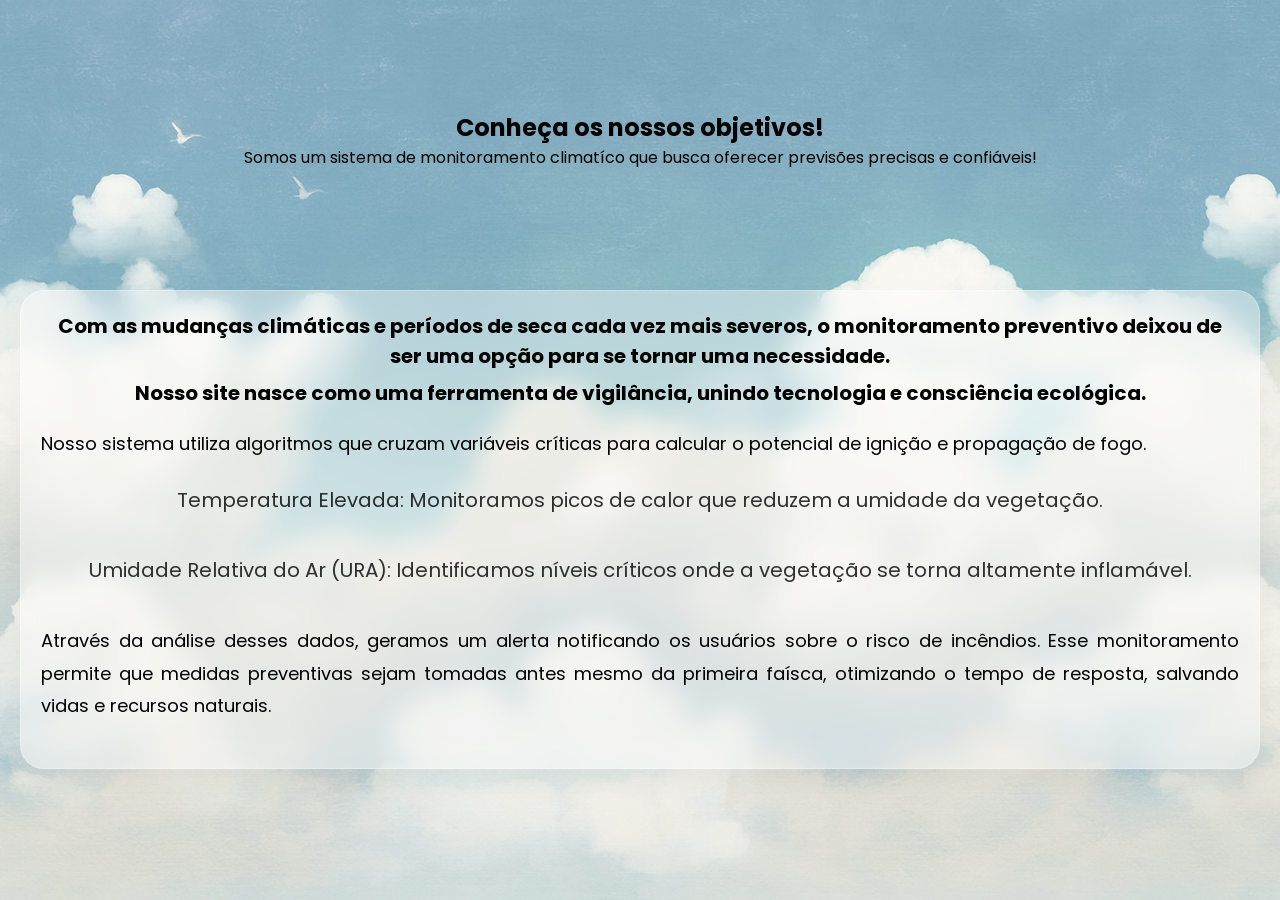
==== src/sobre.html @ 44f13b75 "feat: tela "sobre" (ainda não está pronta)" ====
<!DOCTYPE html>
<html lang="pt-br">
<head>
  <meta charset="UTF-8">
  <meta name="viewport" content="width=device-width, initial-scale=1.0">
  <link rel="stylesheet" href="./css/sobre.css">
  <script src="./js/main.js" defer></script>
  <title>Clima</title>
</head>
<body>
  <main>
    <section id="first">
      <h1>Conheça os nossos objetivos!</h1>
      <p>Somos um sistema de monitoramento climatíco que busca oferecer previsões precisas e confiáveis!</p>
    </section>
    <section id="texto">
      <h1>Com as mudanças climáticas e períodos de seca cada vez mais severos, o monitoramento preventivo deixou de ser uma opção para se tornar uma necessidade.</h1>
      <h1>Nosso site nasce como uma ferramenta de vigilância, unindo tecnologia e consciência ecológica.</h1>
      <p>Nosso sistema utiliza algoritmos que cruzam variáveis críticas para calcular o potencial de ignição e propagação de fogo.</p>
      <h2>Temperatura Elevada: Monitoramos picos de calor que reduzem a umidade da vegetação.</h2>
      <h2>Umidade Relativa do Ar (URA): Identificamos níveis críticos onde a vegetação se torna altamente inflamável.</h2>
      <p>Através da análise desses dados, geramos um alerta notificando os usuários sobre o risco de incêndios. Esse monitoramento permite que medidas preventivas sejam tomadas antes mesmo da primeira faísca, otimizando o tempo de resposta, salvando vidas 
      e recursos naturais.</p>
    </section>
  </main>
</body>
</html>
---- src/css/sobre.css ----
@import url('https://fonts.googleapis.com/css2?family=Poppins:ital,wght@0,100;0,200;0,400;0,600;0,700;0,800;1,900&display=swap');

*{
  padding: 0;
  margin: 0;
  box-sizing: border-box;
  list-style: none;
  font-family: 'Poppins', sans-serif;
}

body{
  background-image: url(/src/imagens/sky.png);
  background-size: cover;
  background-position: center;
  background-attachment: fixed; 
  min-height: 100vh;
}

main{
  padding: 60px 20px;
  display: flex;
  justify-content: center;
  align-items: center;
  flex-direction: column;
}

#first {
  margin-top: 50px;
  display: flex;
  flex-direction: column;
  align-items: center;
  width: 100%;
}

#texto {
  color: black;
  text-align: center;

  margin-top: 120px;
  background: rgba(255, 400, 400, 0.4); 
  backdrop-filter: blur(12px);      
  -webkit-backdrop-filter: blur(12px);
  border: 1px solid rgba(255, 255, 255, 0.3);
  padding: 20px;
  border-radius: 24px;
  box-shadow: 0 10px 30px rgba(0, 0, 0, 0.05);
  max-width: 1800px;
}

#texto h1 {
  font-size: 20px;
  margin-bottom: 7px;
  font-weight: 700;
}

#texto h2 {
  font-size: 20px;
  font-weight: 400;
  margin-bottom: 40px;
  opacity: 0.8;
}

#texto p {
  margin-top: 20px;
  font-size: 18px;
  line-height: 1.8; 
  margin-bottom: 25px;
  text-align: justify; 
}
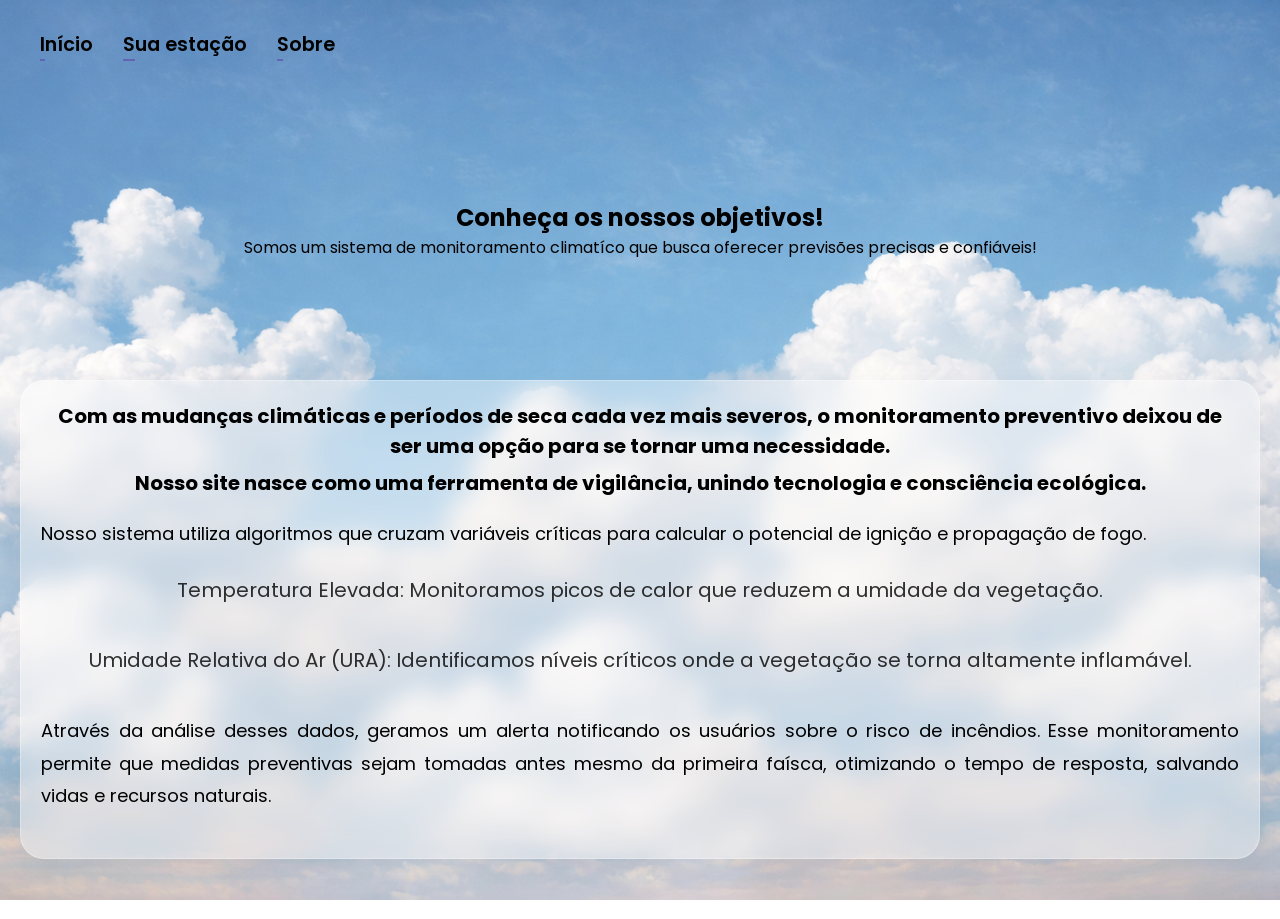
==== commit 31bb0b99: "feat: tela "sobre" e fundos de tela" ====
--- a/src/sobre.html
+++ b/src/sobre.html
@@ -8,6 +8,15 @@
   <title>Clima</title>
 </head>
 <body>
+
+  <nav>
+    <ul>
+      <li><a href="index.html">Início</a></li>
+      <li>Sua estação</li>
+      <li><a href="sobre.html">Sobre</a></li>
+    </ul>
+  </nav>
+
   <main>
     <section id="first">
       <h1>Conheça os nossos objetivos!</h1>
--- a/src/css/sobre.css
+++ b/src/css/sobre.css
@@ -9,7 +9,7 @@
 }
 
 body{
-  background-image: url(/src/imagens/sky.png);
+  background-image: url(/src/imagens/about.png);
   background-size: cover;
   background-position: center;
   background-attachment: fixed; 
@@ -67,3 +67,46 @@
   margin-bottom: 25px;
   text-align: justify; 
 }
+
+nav{
+  width: 100%;
+  height: 90px;
+  padding: 6px 40px;
+  display: flex;
+  justify-content: start;
+  align-items: center;
+}
+
+nav ul{
+  display: flex;
+  gap: 30px;
+}
+
+nav ul li{
+  cursor: pointer;
+  font-weight: 600;
+  transition: .4s;
+  font-size: 1.2rem;
+}
+
+nav ul li::after{
+  content: '';
+  display: block;
+  width: 10%;
+  height: 2px;
+  background-color: rgb(99, 99, 180);
+  transition: .4s;
+}
+
+nav ul li:hover::after{
+  width: 80%;
+}
+
+nav a {
+  color: black;
+  text-decoration: none;
+}
+
+nav a:visited {
+  color: black;
+}
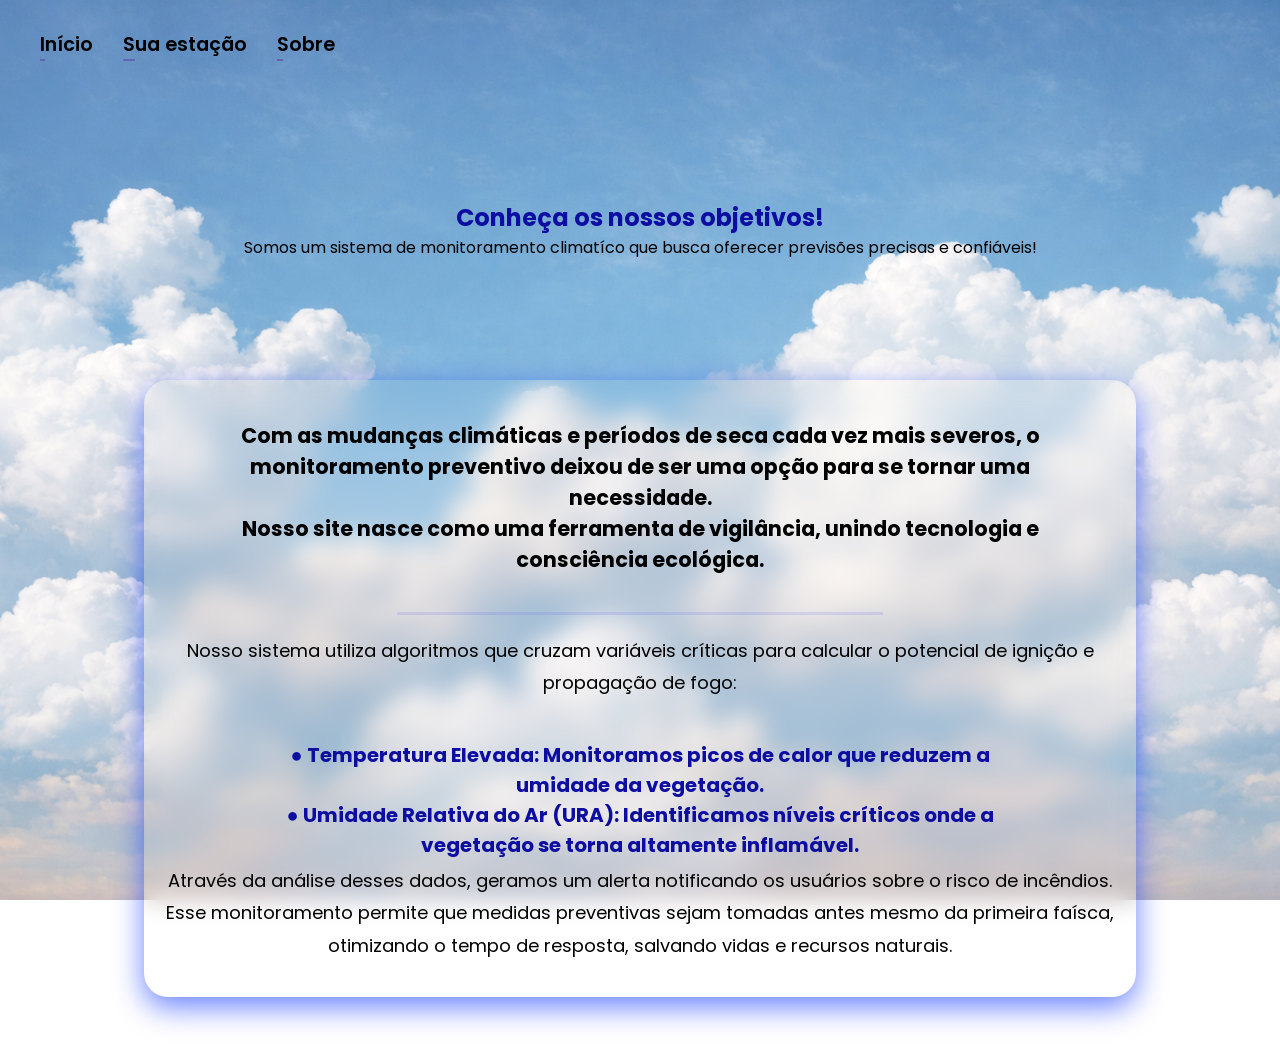
==== commit 259231d6: "feat: css" ====
--- a/src/sobre.html
+++ b/src/sobre.html
@@ -23,11 +23,10 @@
       <p>Somos um sistema de monitoramento climatíco que busca oferecer previsões precisas e confiáveis!</p>
     </section>
     <section id="texto">
-      <h1>Com as mudanças climáticas e períodos de seca cada vez mais severos, o monitoramento preventivo deixou de ser uma opção para se tornar uma necessidade.</h1>
-      <h1>Nosso site nasce como uma ferramenta de vigilância, unindo tecnologia e consciência ecológica.</h1>
-      <p>Nosso sistema utiliza algoritmos que cruzam variáveis críticas para calcular o potencial de ignição e propagação de fogo.</p>
-      <h2>Temperatura Elevada: Monitoramos picos de calor que reduzem a umidade da vegetação.</h2>
-      <h2>Umidade Relativa do Ar (URA): Identificamos níveis críticos onde a vegetação se torna altamente inflamável.</h2>
+      <h1>Com as mudanças climáticas e períodos de seca cada vez mais severos, o monitoramento preventivo deixou de ser uma opção para se tornar uma necessidade.<br>Nosso site nasce como uma ferramenta de vigilância, unindo tecnologia e consciência ecológica.</h1>
+      <div class="linha"></div>
+      <p>Nosso sistema utiliza algoritmos que cruzam variáveis críticas para calcular o potencial de ignição e propagação de fogo:</p>
+      <h2><b>● Temperatura Elevada: Monitoramos picos de calor que reduzem a umidade da vegetação.<br>● Umidade Relativa do Ar (URA): Identificamos níveis críticos onde a vegetação se torna altamente inflamável.</b></h2>
       <p>Através da análise desses dados, geramos um alerta notificando os usuários sobre o risco de incêndios. Esse monitoramento permite que medidas preventivas sejam tomadas antes mesmo da primeira faísca, otimizando o tempo de resposta, salvando vidas 
       e recursos naturais.</p>
     </section>
--- a/src/css/sobre.css
+++ b/src/css/sobre.css
@@ -32,32 +32,52 @@
   width: 100%;
 }
 
+#first h1 {
+  color: rgb(13, 13, 162);
+}
+
 #texto {
   color: black;
   text-align: center;
-
   margin-top: 120px;
-  background: rgba(255, 400, 400, 0.4); 
   backdrop-filter: blur(12px);      
   -webkit-backdrop-filter: blur(12px);
-  border: 1px solid rgba(255, 255, 255, 0.3);
-  padding: 20px;
   border-radius: 24px;
-  box-shadow: 0 10px 30px rgba(0, 0, 0, 0.05);
-  max-width: 1800px;
+  box-shadow: 0 10px 30px rgba(0, 42, 255, 0.589);
+  max-width: 80%;
+  min-height: 80%;
+  max-height: 1100px;
+  min-height: 500px;
+  padding: 10px;
 }
 
 #texto h1 {
-  font-size: 20px;
+  font-size: 1.3rem;
   margin-bottom: 7px;
   font-weight: 700;
+  backdrop-filter: blur(12px);
+  -webkit-backdrop-filter: blur(12px);
+  border-top-left-radius: 24px;
+  border-top-right-radius: 24px;
+  padding: 30px;
+  color: rgb(0, 0, 0);
+}
+
+.linha{
+  border-bottom: 3px solid  rgba(106, 106, 254, 0.177);
+  width: 50%;
+  margin: 0 auto;
 }
 
 #texto h2 {
   font-size: 20px;
   font-weight: 400;
   margin-bottom: 40px;
-  opacity: 0.8;
+  width: 80%;
+  height: 100px;
+  padding: 15px;
+   margin: 0 auto 40px auto;
+   color: rgb(13, 13, 162);
 }
 
 #texto p {
@@ -65,7 +85,7 @@
   font-size: 18px;
   line-height: 1.8; 
   margin-bottom: 25px;
-  text-align: justify; 
+  text-align: center; 
 }
 
 nav{
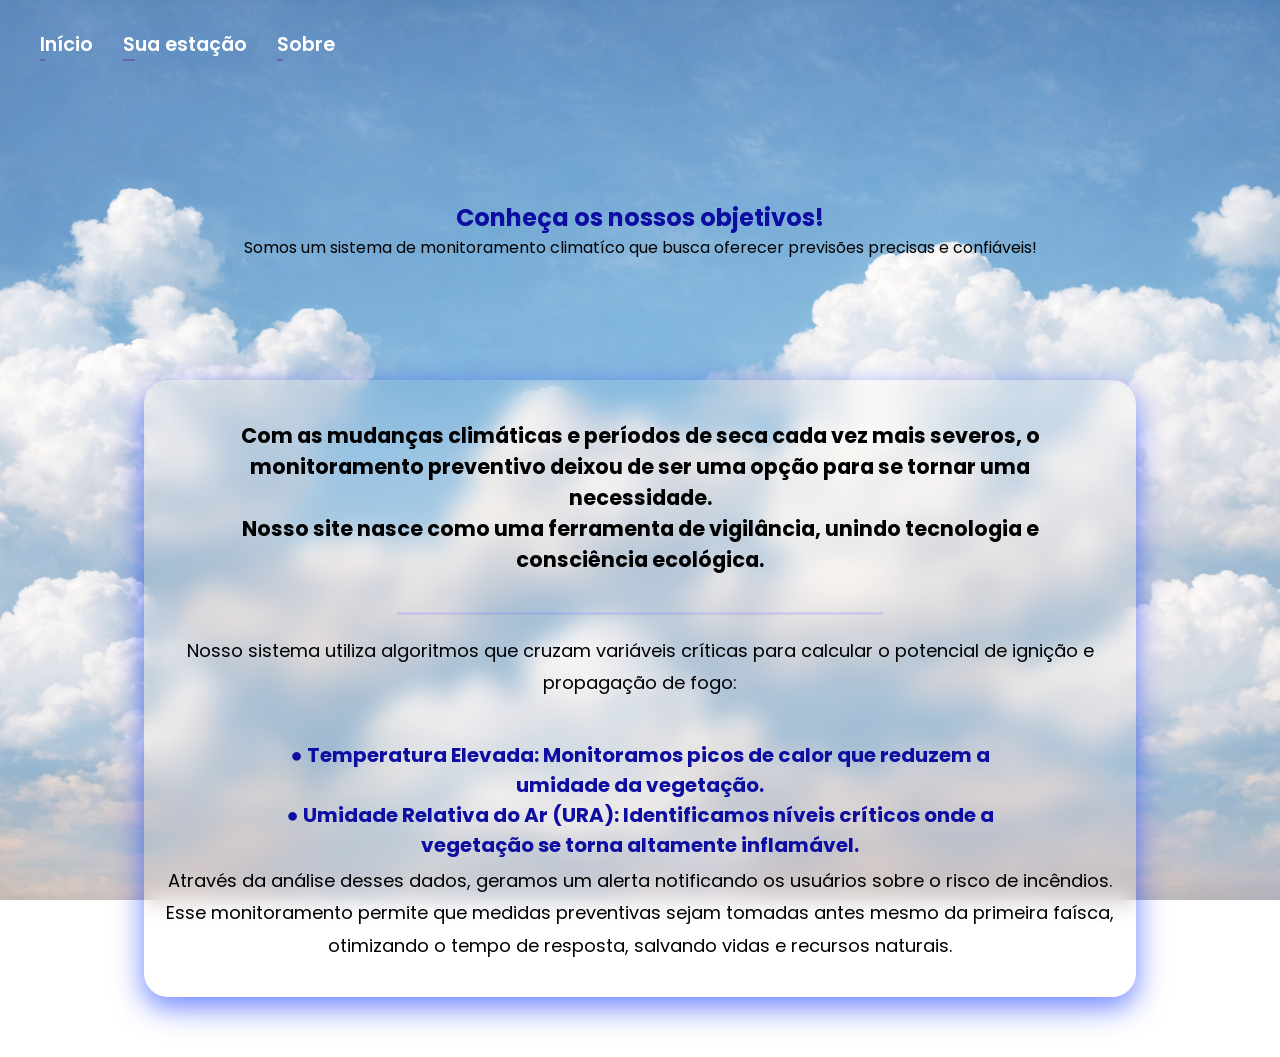
==== commit cb80fe4c: "feat: dados da api sendo consumidos" ====
--- a/src/sobre.html
+++ b/src/sobre.html
@@ -12,7 +12,7 @@
   <nav>
     <ul>
       <li><a href="index.html">Início</a></li>
-      <li>Sua estação</li>
+      <li><a href="">Sua estação</a></li>
       <li><a href="sobre.html">Sobre</a></li>
     </ul>
   </nav>
--- a/src/css/sobre.css
+++ b/src/css/sobre.css
@@ -123,10 +123,6 @@
 }
 
 nav a {
-  color: black;
+  color: white;
   text-decoration: none;
-}
-
-nav a:visited {
-  color: black;
-}
+}
